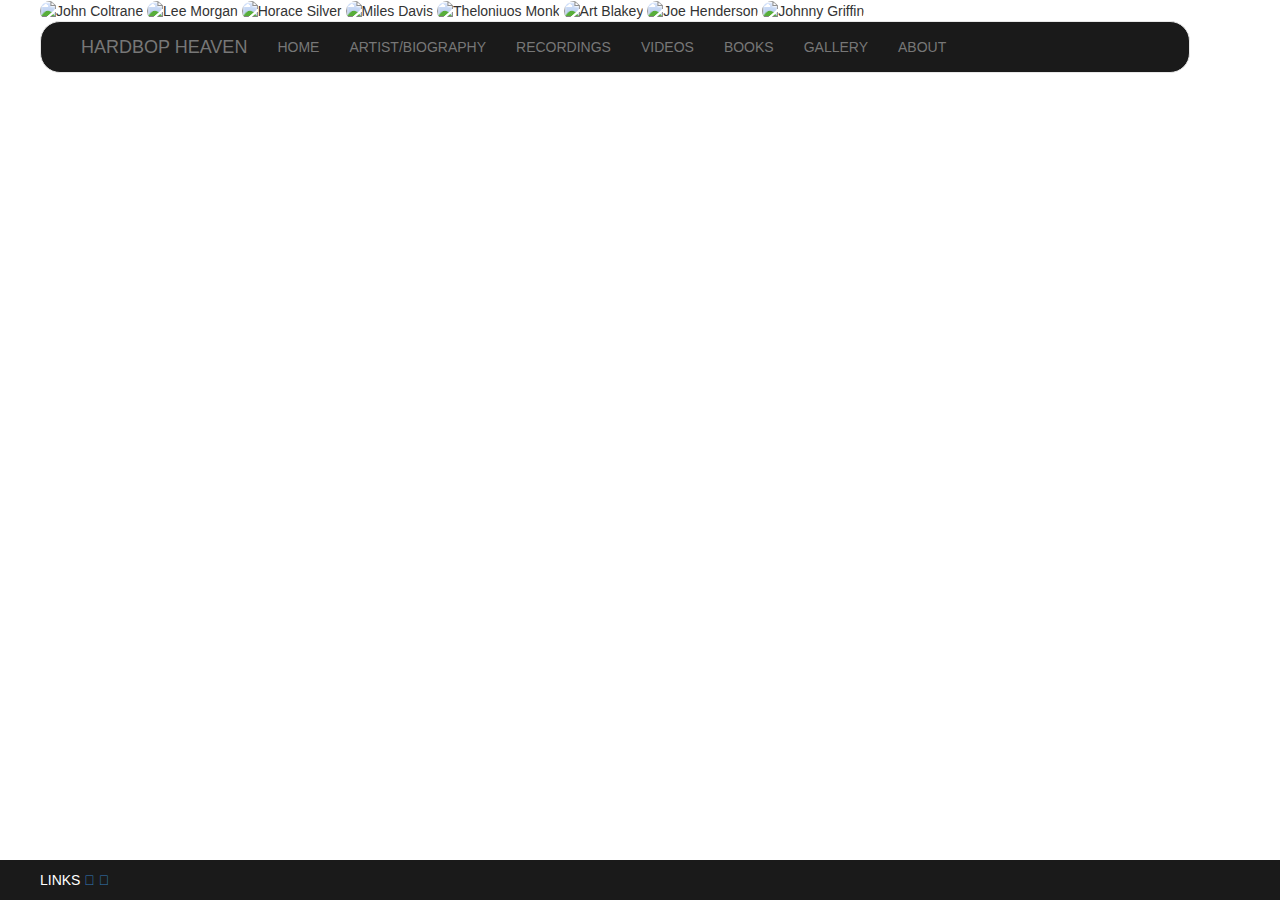
==== artists.html @ e6d27ccf "dropdown changes" ====
<!DOCTYPE html>
<html>
<head>
	<title>ucd-artist-page</title>
	 <meta charset="utf-8">
    <meta http-equiv="X-UA-Compatible" content="IE=edge">
    <meta name="viewport" content="width=device-width, initial-scale=1">
	<link rel="stylesheet" href="https://maxcdn.bootstrapcdn.com/bootstrap/3.3.7/css/bootstrap.min.css">
		<link href="https://fonts.googleapis.com/css?family=Roboto" rel="stylesheet">
			<link rel="stylesheet" href="https://cdnjs.cloudflare.com/ajax/libs/font-awesome/4.7.0/css/font-awesome.min.css">
    <link rel="stylesheet" href="https://cdnjs.cloudflare.com/ajax/libs/hover.css/2.1.1/css/hover-min.css" type="text/css" />
	   <script src="https://ajax.googleapis.com/ajax/libs/jquery/3.3.1/jquery.min.js"></script>
	   <link rel="stylesheet" href="https://use.fontawesome.com/releases/v5.7.0/css/all.css" integrity="sha384-lZN37f5QGtY3VHgisS14W3ExzMWZxybE1SJSEsQp9S+oqd12jhcu+A56Ebc1zFSJ" crossorigin="anonymous">
<link rel="stylesheet" href="https://cdnjs.cloudflare.com/ajax/libs/font-awesome/4.7.0/css/font-awesome.min.css">
<link rel="stylesheet" href="https://use.fontawesome.com/releases/v5.7.1/css/all.css" integrity="sha384-fnmOCqbTlWIlj8LyTjo7mOUStjsKC4pOpQbqyi7RrhN7udi9RwhKkMHpvLbHG9Sr" crossorigin="anonymous">
	   <link rel="stylesheet" href="assets/css/style.css" type="text/css" />
	 
</head>
<body>
	<header class="container-fluid">
		<div class="row">
			<div class="col-xs-12">
				<img src="http://www.bluenote.com/cdn/mceuploads/artists/john-coltrane.jpg" alt="John Coltrane">
				<img src="https://s3.amazonaws.com/allaboutjazz/photos/2010/leemorganmusicmatters800_2017.jpeg" alt="Lee Morgan">
				<img src="http://mediad.publicbroadcasting.net/p/kios/files/styles/medium/public/201407/silverwebsite14.jpg" alt="Horace Silver">
				<img src="http://mediad.publicbroadcasting.net/p/wmuk/files/styles/x_large/public/201611/MilesDavis3.jpg" alt="Miles Davis">
				<img src="https://concord.com/wp-content/uploads/2014/12/Photograph_by_Francis_Wolff__Mosaic_Images_LLC.jpg" alt="Theloniuos Monk">
				<img src="https://www.morrisonhotelgallery.com/images/big/ARB01.jpg" alt="Art Blakey">
				<img src="http://www.bluenote.com/cdn/mceuploads/artists/joe-henderson.jpg" alt="Joe Henderson">
				<img src="http://www.bluenote.com/cdn/mceuploads/artists/johnny-griffin.jpg" alt="Johnny Griffin">
               
				<nav>
					<!-- navbar goes here -->
				<nav class="navbar navbar-default">
  <div class="container-fluid">
    <!-- Brand and toggle get grouped for better mobile display -->
    <div class="navbar-header">
      <button type="button" class="navbar-toggle collapsed" data-toggle="collapse" data-target="#bs-example-navbar-collapse-1" aria-expanded="false">
        <span class="sr-only">Toggle navigation</span>
        <span class="icon-bar"></span>
        <span class="icon-bar"></span>
        <span class="icon-bar"></span>
      </button>
      <a class="navbar-brand" href="#">HARDBOP HEAVEN</a>
    </div>

    <!-- Collect the nav links, forms, and other content for toggling -->
    <div class="collapse navbar-collapse" id="bs-example-navbar-collapse-1">
      <ul class="nav navbar-nav">
       
       
          </ul>
        </li>
      </ul>
      
      <ul class="nav navbar-nav navbar-left">
          
      	  <li class="nav-item">
      <a class="nav-link" href="index.html" target="_blank">HOME</a>
      	
      	 <li class="nav-item">
      <a class="nav-link" href="artist.html">ARTIST/BIOGRAPHY</a>
    </li>
    <li class="nav-item">
      <a class="nav-link" href="recordings.html" target="_blank">RECORDINGS</a>
    </li>
<li class="nav-item">
      <a class="nav-link" href="videos.html" target="_blank">VIDEOS</a>
    </li>
<li class="nav-item">
      <a class="nav-link" href="books.html" target=" _blank">BOOKS</a>
    </li>
<li class="nav-item">
	<a class"nav-link" href="gallery.html" target="_blank">GALLERY</a>
    </li>
      
    <li class="nav-item">
      <a class="nav-link" href="about.html">ABOUT</a>
    </li>
</ul>
       
        
            
          </ul>
        </li>
      </ul>
    </div><!-- /.navbar-collapse -->
  </div><!-- /.container-fluid -->
</nav>
  
					
				</nav>
			</div>
		</div>
	</header>

	<section class="container-fluid">
		<div class="row">
			<div class="col-xs-12">
				<!-- body content -->
			</div>
		</div>

		<div class="row">
			<div class="col-xs-12 col-md-4">
				<!-- body content col1-->
			</div>
			<div class="col-xs-12 col-md-4">
				<!-- body content col2 -->
			</div>
			<div class="col-xs-12 col-md-4">
				<!-- body content col 3 -->
			</div>
		</div>
	</section>

	<footer class="container-fluid">
		<div class="row">
			<div class="col-xs-12 col-md-4">
				<!-- footer content col1 -->
				 <p></p
				 <h5>LINKS</h5>
				 <!-- Add font awesome icons -->

 <a href="https://www.youtube.co.uk" target="_blank"<i class="fab fa-youtube"></i></a>
 <a href="https://www.vimeo.com" target=" _blank"<i class="fab fa-vimeo"></i></a>
<!-- Footer -->


  </footer>
  <!-- Footer -->

      
			</div>
			<div class="col-xs-12 col-md-4">
				<!-- footer content col2 -->
			</div>
			<div class="col-xs-12 col-md-4">
				<!-- footer content col 3 -->
			</div>
		</div>	
	</footer>
</body>
</html>
---- assets/css/style.css ----
html {
  
   font-family: sans-serif;
  -webkit-text-size-adjust: 100%;
      -ms-text-size-adjust: 100%;
       background: url(/assets/images/dgbg6.jpg) no-repeat center center fixed; /*----------------DENIS GOUCHAR WALLPAPERS*/
  -webkit-background-size: cover;
  -moz-background-size: cover;
  -o-background-size: cover;
  background-size: cover;
}

/* set background image per page */


body {
 
  display:inline;
  
}

/*----------------MEDIA QUERIES*/

/*-------------------NAVBAR*/
.nav{
    
    color:#2f2f1e;
}

.navbar-header {

    border-color: #000;

}
.navbar {
    border-radius: 20px;
    position:relative;
    min-height: 10px;
    margin-bottom: 20px;
    margin-right:60px;
    margin-left:auto;
    background-color:#1a1a1a;
  }


.container-fluid {
   padding-right: 30px;
    padding-left: 40px;
    margin-right:auto;
    margin-left: auto;
    
}


/*--------CSS--MATIC--BORDER------*/

img {

 
width:150px;
 height:100px;
 border-radius: 30px 30px 30px 30px;
-moz-border-radius: 30px 30px 30px 30px;
-webkit-border-radius: 30px 30px 30px 30px;
border: 0px solid #000000;

}
  
footer {
   position: fixed;
   left: 0;
   bottom: 0;
   width: 100%;
  background-color:#1a1a1a;
   color: white;
   text-align: left;
   height: 40px;

}

li:hover {
  background-color: blue;
  
}
     

   



/*--------FONT AWESOME------------SOCIAL MEDIA ICONS*/

.fa {
  padding:0px;
  font-size: 30px;
  width: 30px;
  text-align: center;
  text-decoration: none;
  border-radius: 50%;
}

.fa:hover {
    opacity: 0.7;
/*-------------------GALLERY--W3CHOOLS--CSS*/

div.gallery {
  margin: 5px;
  border: 1px solid #ccc;
  float: left;
  width: 180px;
  
}

div.gallery:hover {
  border: 1px solid #777;
}

div.gallery img {
  width: 100%;
  height: auto;
  
}

.desc {
  padding: 15px;
  text-align: center;
}

.dropdown {
  float: left;
  overflow: hidden;
}

.dropdown .dropbtn {
  font-size: 16px;  
  border: none;
  outline: none;
  color: white;
  padding: 14px 16px;
  background-color: inherit;
  font-family: inherit;
  margin: 0;
}



/*--------------------------------------------Heading*/



/*--------------------------------------------Heading*/


/*--------------------------------------------Heading*/
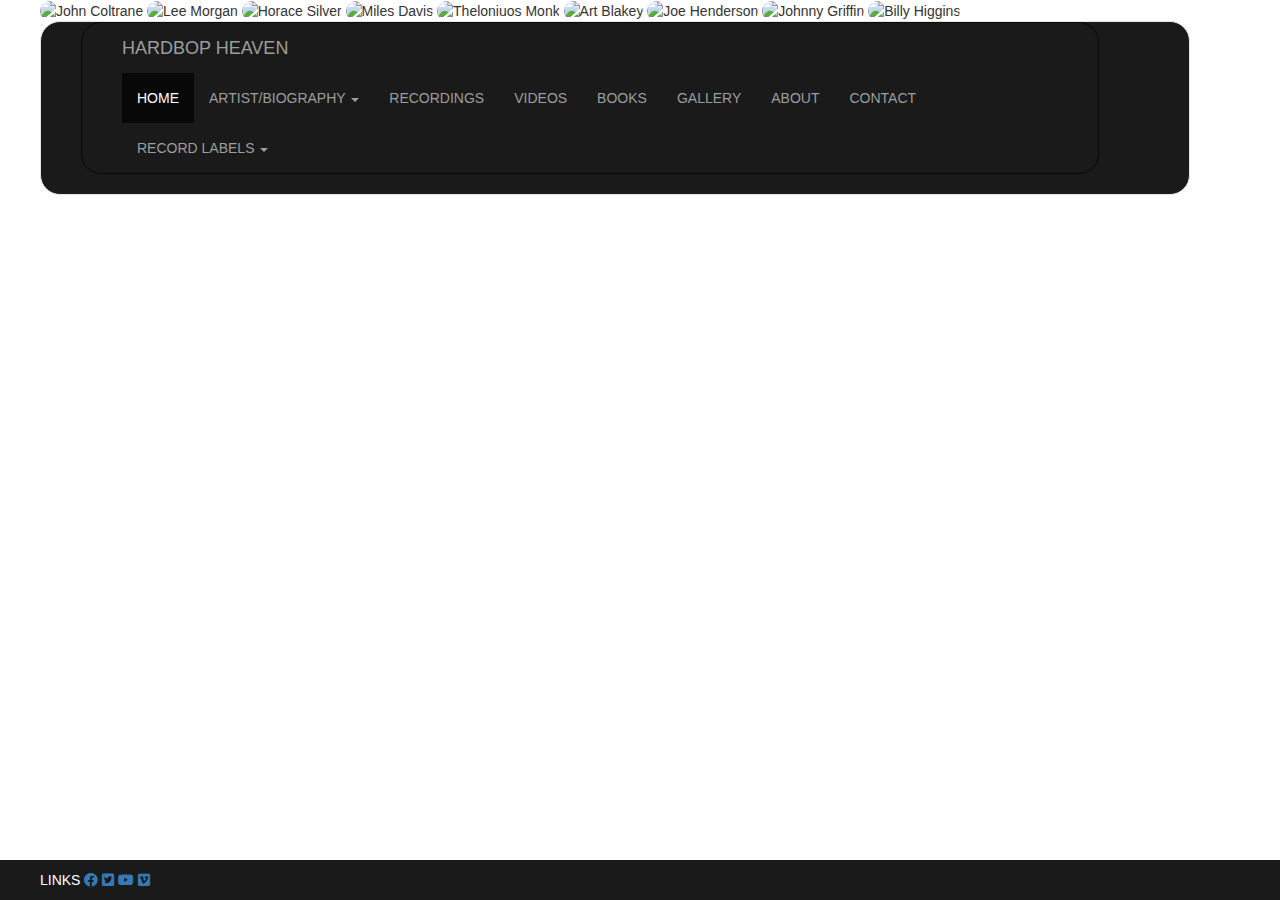
==== commit 7d32c17c: "RECORDINGS PAGE" ====
--- a/artists.html
+++ b/artists.html
@@ -5,15 +5,16 @@
 	 <meta charset="utf-8">
     <meta http-equiv="X-UA-Compatible" content="IE=edge">
     <meta name="viewport" content="width=device-width, initial-scale=1">
-	<link rel="stylesheet" href="https://maxcdn.bootstrapcdn.com/bootstrap/3.3.7/css/bootstrap.min.css">
+	
 		<link href="https://fonts.googleapis.com/css?family=Roboto" rel="stylesheet">
-			<link rel="stylesheet" href="https://cdnjs.cloudflare.com/ajax/libs/font-awesome/4.7.0/css/font-awesome.min.css">
-    <link rel="stylesheet" href="https://cdnjs.cloudflare.com/ajax/libs/hover.css/2.1.1/css/hover-min.css" type="text/css" />
-	   <script src="https://ajax.googleapis.com/ajax/libs/jquery/3.3.1/jquery.min.js"></script>
-	   <link rel="stylesheet" href="https://use.fontawesome.com/releases/v5.7.0/css/all.css" integrity="sha384-lZN37f5QGtY3VHgisS14W3ExzMWZxybE1SJSEsQp9S+oqd12jhcu+A56Ebc1zFSJ" crossorigin="anonymous">
-<link rel="stylesheet" href="https://cdnjs.cloudflare.com/ajax/libs/font-awesome/4.7.0/css/font-awesome.min.css">
-<link rel="stylesheet" href="https://use.fontawesome.com/releases/v5.7.1/css/all.css" integrity="sha384-fnmOCqbTlWIlj8LyTjo7mOUStjsKC4pOpQbqyi7RrhN7udi9RwhKkMHpvLbHG9Sr" crossorigin="anonymous">
-	   <link rel="stylesheet" href="assets/css/style.css" type="text/css" />
+	<link rel="stylesheet" href="https://cdnjs.cloudflare.com/ajax/libs/hover.css/2.1.1/css/hover-min.css" type="text/css" />
+	<link rel="stylesheet" href="https://use.fontawesome.com/releases/v5.7.0/css/all.css">
+	<link rel="stylesheet" href="https://use.fontawesome.com/releases/v5.7.1/css/all.css">
+	<link rel="stylesheet" href="https://maxcdn.bootstrapcdn.com/bootstrap/3.4.0/css/bootstrap.min.css">
+  <script src="https://ajax.googleapis.com/ajax/libs/jquery/3.3.1/jquery.min.js"></script>
+  <script src="https://maxcdn.bootstrapcdn.com/bootstrap/3.4.0/js/bootstrap.min.js"></script>
+ <link rel="stylesheet" href="assets/css/style.css" type="text/css" />
+	 
 	 
 </head>
 <body>
@@ -28,6 +29,7 @@
 				<img src="https://www.morrisonhotelgallery.com/images/big/ARB01.jpg" alt="Art Blakey">
 				<img src="http://www.bluenote.com/cdn/mceuploads/artists/joe-henderson.jpg" alt="Joe Henderson">
 				<img src="http://www.bluenote.com/cdn/mceuploads/artists/johnny-griffin.jpg" alt="Johnny Griffin">
+				 <img src="http://4.bp.blogspot.com/_g7mypwggAUc/TSUjuovCrTI/AAAAAAAAAyI/fllk0jcWcFg/s400/billyhiggins.jpg" alt="Billy Higgins">
                
 				<nav>
 					<!-- navbar goes here -->
@@ -41,47 +43,49 @@
         <span class="icon-bar"></span>
         <span class="icon-bar"></span>
       </button>
-      <a class="navbar-brand" href="#">HARDBOP HEAVEN</a>
+      
+      
+      
+       <nav class="navbar navbar-inverse">
+  <div class="container-fluid">
+    <div class="navbar-header">
+       <a class="navbar-brand" href="#">HARDBOP HEAVEN</a>
     </div>
-
-    <!-- Collect the nav links, forms, and other content for toggling -->
-    <div class="collapse navbar-collapse" id="bs-example-navbar-collapse-1">
-      <ul class="nav navbar-nav">
-       
-       
-          </ul>
-        </li>
+    <ul class="nav navbar-nav">
+      <li class="active"><a href="index.html">HOME</a></li>
+      <li class="dropdown">
+        <a class="dropdown-toggle" data-toggle="dropdown" href="#">ARTIST/BIOGRAPHY
+        <span class="caret"></span></a>
+        <ul class="dropdown-menu">
+          <li><a href="https://en.wikipedia.org/wiki/John_Coltrane" target="_blank" >John Coltrane</a></li>
+          <li><a href="https://en.wikipedia.org/wiki/Charles_Mingus" target="_blank" >Charles Mingus</a></li>
+          <li><a href="https://en.wikipedia.org/wiki/Thelonious_Monk" target="_blank" >Thelonious Monk</a></li>
+          <li><a href="https://en.wikipedia.org/wiki/Miles_Davis" target="_blank" >Miles Davis</a></li>
+         <li><a href="https://en.wikipedia.org/wiki/Charlie_Parker" target="_blank">Charlie Parker</a></li>
+         <li><a href="https://en.wikipedia.org/wiki/Charlie_Parker" target="_blank">Charlie Parker</a></li>
+        </ul>
+      </li>
+      <li><a href="recordings.html" target="_blank">RECORDINGS</a></li>
+      <li><a href="videos.html" target="_blank">VIDEOS</a></li>
+      <li><a href="books.html" target="_blank">BOOKS</a></li>
+      <li><a href="gallery.html" target="_blank">GALLERY</a></li>
+       <li><a href="about.html" target="_blank">ABOUT</a></li>
+        <li><a href="contact.html" target="_blank">CONTACT</a></li>
+         <li class="dropdown">
+       <a class="dropdown-toggle" data-toggle="dropdown" href="#">RECORD LABELS
+        <span class="caret"></span></a>
+        <ul class="dropdown-menu">
+          <li><a href="https://concord.com/labels/riverside" target="_blank" >Concord Riveside</a></li>
+          <li><a href=https://jazztimes.com target="_blank" >Jazz Times</a></li>
+          <li><a href="https://www.allaboutjazz.com" target="_blank">All About Jazz</a></li>
+          <li><a href="https://concord.com/labels/prestige-records" target="_blank" >Concord Prestige</a></li>
+          <li><a href="http://www.bluenote.com/timeline" target="_blank">Bluenote Records</a></li>
+            <li><a href="https://www.crisscrossjazz.com/" target="_blank">Criss Cross Records</a></li>s
+        </ul>
+    </ul>
+  </div>
+  </ul>
       </ul>
-      
-      <ul class="nav navbar-nav navbar-left">
-          
-      	  <li class="nav-item">
-      <a class="nav-link" href="index.html" target="_blank">HOME</a>
-      	
-      	 <li class="nav-item">
-      <a class="nav-link" href="artist.html">ARTIST/BIOGRAPHY</a>
-    </li>
-    <li class="nav-item">
-      <a class="nav-link" href="recordings.html" target="_blank">RECORDINGS</a>
-    </li>
-<li class="nav-item">
-      <a class="nav-link" href="videos.html" target="_blank">VIDEOS</a>
-    </li>
-<li class="nav-item">
-      <a class="nav-link" href="books.html" target=" _blank">BOOKS</a>
-    </li>
-<li class="nav-item">
-	<a class"nav-link" href="gallery.html" target="_blank">GALLERY</a>
-    </li>
-      
-    <li class="nav-item">
-      <a class="nav-link" href="about.html">ABOUT</a>
-    </li>
-</ul>
-       
-        
-            
-          </ul>
         </li>
       </ul>
     </div><!-- /.navbar-collapse -->
@@ -121,9 +125,11 @@
 				 <p></p
 				 <h5>LINKS</h5>
 				 <!-- Add font awesome icons -->
+				 <a href="https://en-gb.facebook.com" target="_blank" <i class="fab fa-facebook"></i></a>
+<a href="https://twitter.com/?lang=en-gb" target="_blank"<i class="fab fa-twitter-square"></i></a>
+  <a href="https://www.youtube.co.uk" target="_blank"<i class="fab fa-youtube"></i></a>
+ <a href="https://www.vimeo.com" target=" _blank"<i class="fab fa-vimeo"></i></a>
 
- <a href="https://www.youtube.co.uk" target="_blank"<i class="fab fa-youtube"></i></a>
- <a href="https://www.vimeo.com" target=" _blank"<i class="fab fa-vimeo"></i></a>
 <!-- Footer -->
 
 
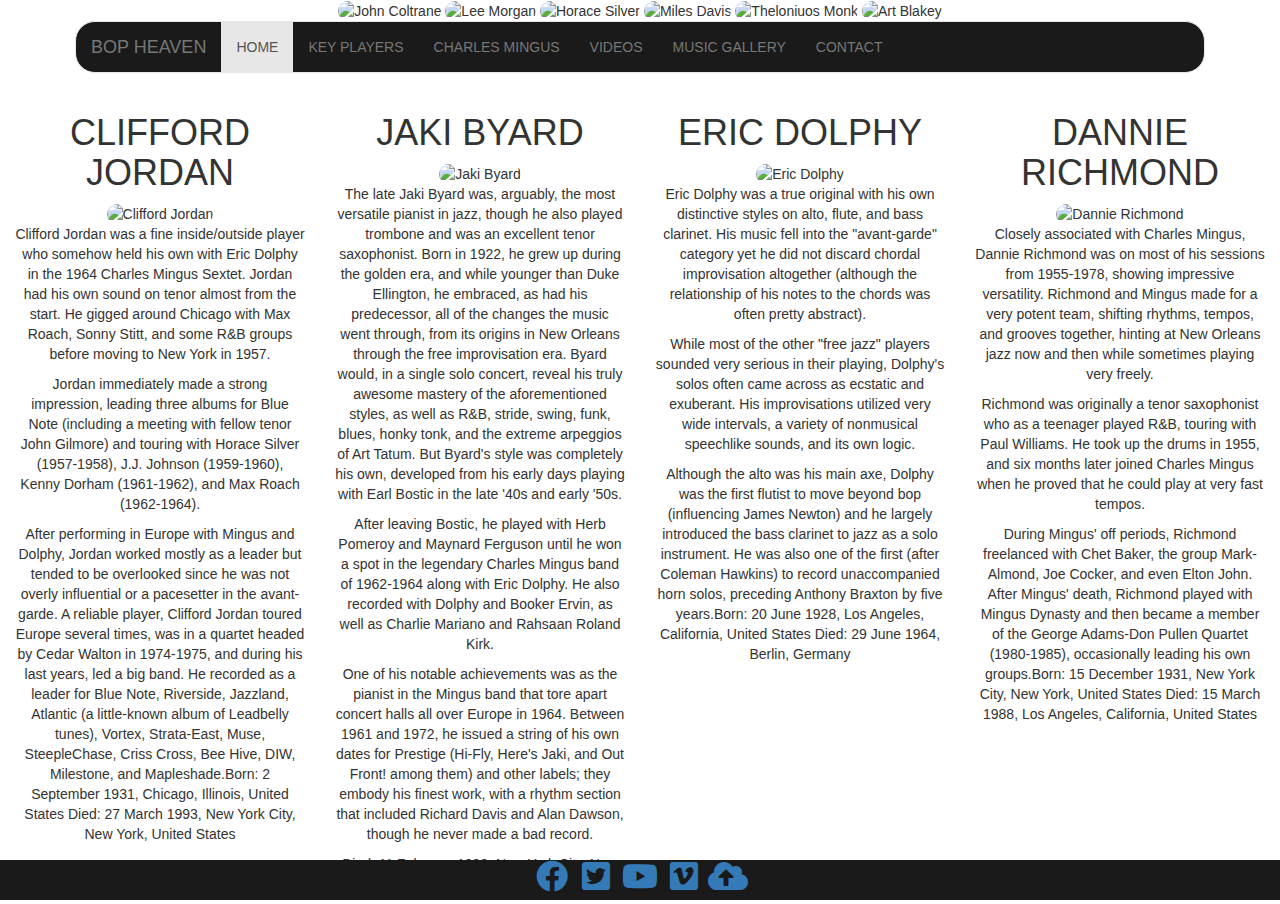
==== commit 2b15489f: "paragraph changes" ====
--- a/artists.html
+++ b/artists.html
@@ -1,150 +1,105 @@
 <!DOCTYPE html>
-<html>
-<head>
-	<title>ucd-artist-page</title>
-	 <meta charset="utf-8">
-    <meta http-equiv="X-UA-Compatible" content="IE=edge">
-    <meta name="viewport" content="width=device-width, initial-scale=1">
-	
-		<link href="https://fonts.googleapis.com/css?family=Roboto" rel="stylesheet">
-	<link rel="stylesheet" href="https://cdnjs.cloudflare.com/ajax/libs/hover.css/2.1.1/css/hover-min.css" type="text/css" />
-	<link rel="stylesheet" href="https://use.fontawesome.com/releases/v5.7.0/css/all.css">
-	<link rel="stylesheet" href="https://use.fontawesome.com/releases/v5.7.1/css/all.css">
-	<link rel="stylesheet" href="https://maxcdn.bootstrapcdn.com/bootstrap/3.4.0/css/bootstrap.min.css">
-  <script src="https://ajax.googleapis.com/ajax/libs/jquery/3.3.1/jquery.min.js"></script>
-  <script src="https://maxcdn.bootstrapcdn.com/bootstrap/3.4.0/js/bootstrap.min.js"></script>
- <link rel="stylesheet" href="assets/css/style.css" type="text/css" />
-	 
-	 
-</head>
-<body>
-	<header class="container-fluid">
-		<div class="row">
-			<div class="col-xs-12">
-				<img src="http://www.bluenote.com/cdn/mceuploads/artists/john-coltrane.jpg" alt="John Coltrane">
-				<img src="https://s3.amazonaws.com/allaboutjazz/photos/2010/leemorganmusicmatters800_2017.jpeg" alt="Lee Morgan">
-				<img src="http://mediad.publicbroadcasting.net/p/kios/files/styles/medium/public/201407/silverwebsite14.jpg" alt="Horace Silver">
-				<img src="http://mediad.publicbroadcasting.net/p/wmuk/files/styles/x_large/public/201611/MilesDavis3.jpg" alt="Miles Davis">
-				<img src="https://concord.com/wp-content/uploads/2014/12/Photograph_by_Francis_Wolff__Mosaic_Images_LLC.jpg" alt="Theloniuos Monk">
-				<img src="https://www.morrisonhotelgallery.com/images/big/ARB01.jpg" alt="Art Blakey">
-				<img src="http://www.bluenote.com/cdn/mceuploads/artists/joe-henderson.jpg" alt="Joe Henderson">
-				<img src="http://www.bluenote.com/cdn/mceuploads/artists/johnny-griffin.jpg" alt="Johnny Griffin">
-				 <img src="http://4.bp.blogspot.com/_g7mypwggAUc/TSUjuovCrTI/AAAAAAAAAyI/fllk0jcWcFg/s400/billyhiggins.jpg" alt="Billy Higgins">
-               
-				<nav>
-					<!-- navbar goes here -->
-				<nav class="navbar navbar-default">
-  <div class="container-fluid">
-    <!-- Brand and toggle get grouped for better mobile display -->
-    <div class="navbar-header">
-      <button type="button" class="navbar-toggle collapsed" data-toggle="collapse" data-target="#bs-example-navbar-collapse-1" aria-expanded="false">
-        <span class="sr-only">Toggle navigation</span>
-        <span class="icon-bar"></span>
-        <span class="icon-bar"></span>
-        <span class="icon-bar"></span>
-      </button>
-      
-      
-      
-       <nav class="navbar navbar-inverse">
-  <div class="container-fluid">
-    <div class="navbar-header">
-       <a class="navbar-brand" href="#">HARDBOP HEAVEN</a>
-    </div>
-    <ul class="nav navbar-nav">
-      <li class="active"><a href="index.html">HOME</a></li>
-      <li class="dropdown">
-        <a class="dropdown-toggle" data-toggle="dropdown" href="#">ARTIST/BIOGRAPHY
-        <span class="caret"></span></a>
-        <ul class="dropdown-menu">
-          <li><a href="https://en.wikipedia.org/wiki/John_Coltrane" target="_blank" >John Coltrane</a></li>
-          <li><a href="https://en.wikipedia.org/wiki/Charles_Mingus" target="_blank" >Charles Mingus</a></li>
-          <li><a href="https://en.wikipedia.org/wiki/Thelonious_Monk" target="_blank" >Thelonious Monk</a></li>
-          <li><a href="https://en.wikipedia.org/wiki/Miles_Davis" target="_blank" >Miles Davis</a></li>
-         <li><a href="https://en.wikipedia.org/wiki/Charlie_Parker" target="_blank">Charlie Parker</a></li>
-         <li><a href="https://en.wikipedia.org/wiki/Charlie_Parker" target="_blank">Charlie Parker</a></li>
-        </ul>
-      </li>
-      <li><a href="recordings.html" target="_blank">RECORDINGS</a></li>
-      <li><a href="videos.html" target="_blank">VIDEOS</a></li>
-      <li><a href="books.html" target="_blank">BOOKS</a></li>
-      <li><a href="gallery.html" target="_blank">GALLERY</a></li>
-       <li><a href="about.html" target="_blank">ABOUT</a></li>
-        <li><a href="contact.html" target="_blank">CONTACT</a></li>
-         <li class="dropdown">
-       <a class="dropdown-toggle" data-toggle="dropdown" href="#">RECORD LABELS
-        <span class="caret"></span></a>
-        <ul class="dropdown-menu">
-          <li><a href="https://concord.com/labels/riverside" target="_blank" >Concord Riveside</a></li>
-          <li><a href=https://jazztimes.com target="_blank" >Jazz Times</a></li>
-          <li><a href="https://www.allaboutjazz.com" target="_blank">All About Jazz</a></li>
-          <li><a href="https://concord.com/labels/prestige-records" target="_blank" >Concord Prestige</a></li>
-          <li><a href="http://www.bluenote.com/timeline" target="_blank">Bluenote Records</a></li>
-            <li><a href="https://www.crisscrossjazz.com/" target="_blank">Criss Cross Records</a></li>s
-        </ul>
-    </ul>
-  </div>
-  </ul>
-      </ul>
-        </li>
-      </ul>
-    </div><!-- /.navbar-collapse -->
-  </div><!-- /.container-fluid -->
-</nav>
-  
-					
-				</nav>
-			</div>
-		</div>
-	</header>
-
-	<section class="container-fluid">
-		<div class="row">
-			<div class="col-xs-12">
-				<!-- body content -->
-			</div>
-		</div>
-
-		<div class="row">
-			<div class="col-xs-12 col-md-4">
-				<!-- body content col1-->
-			</div>
-			<div class="col-xs-12 col-md-4">
-				<!-- body content col2 -->
-			</div>
-			<div class="col-xs-12 col-md-4">
-				<!-- body content col 3 -->
-			</div>
-		</div>
-	</section>
-
-	<footer class="container-fluid">
-		<div class="row">
-			<div class="col-xs-12 col-md-4">
-				<!-- footer content col1 -->
-				 <p></p
-				 <h5>LINKS</h5>
-				 <!-- Add font awesome icons -->
-				 <a href="https://en-gb.facebook.com" target="_blank" <i class="fab fa-facebook"></i></a>
-<a href="https://twitter.com/?lang=en-gb" target="_blank"<i class="fab fa-twitter-square"></i></a>
-  <a href="https://www.youtube.co.uk" target="_blank"<i class="fab fa-youtube"></i></a>
- <a href="https://www.vimeo.com" target=" _blank"<i class="fab fa-vimeo"></i></a>
-
-<!-- Footer -->
-
-
-  </footer>
-  <!-- Footer -->
-
-      
-			</div>
-			<div class="col-xs-12 col-md-4">
-				<!-- footer content col2 -->
-			</div>
-			<div class="col-xs-12 col-md-4">
-				<!-- footer content col 3 -->
-			</div>
-		</div>	
-	</footer>
-</body>
-</html>
+<html lang="en">
+    <head>
+        <title>ucd-KEY PLAYERS-page</title>
+        
+        <meta charset="utf-8">
+        <meta http-equiv="X-UA-Compatible" content="IE=edge">
+        <meta name="viewport" content="width=device-width, initial-scale=1">
+        
+        <link rel="stylesheet" href="https://fonts.googleapis.com/css?family=Roboto">
+        <link rel="stylesheet" href="https://cdnjs.cloudflare.com/ajax/libs/hover.css/2.1.1/css/hover-min.css" type="text/css" />
+        <link rel="stylesheet" href="https://use.fontawesome.com/releases/v5.7.0/css/all.css">
+        <link rel="stylesheet" href="https://use.fontawesome.com/releases/v5.7.1/css/all.css">
+        <link rel="stylesheet" href="https://maxcdn.bootstrapcdn.com/bootstrap/3.4.0/css/bootstrap.min.css">
+        <link rel="stylesheet" href="css/hover-min.css">
+        <link rel="stylesheet" href="form.css">
+        <link rel="stylesheet" href="assets/css/style.css" type="text/css" />
+        
+        <script src="https://ajax.googleapis.com/ajax/libs/jquery/3.3.1/jquery.min.js"></script>
+        <script src="https://maxcdn.bootstrapcdn.com/bootstrap/3.4.0/js/bootstrap.min.js"></script>
+    </head>
+    
+    <body>
+        <header class="container-fluid">
+            <div class="row">
+                <div class="col-xs-12 text-center">
+                    <img src="http://www.bluenote.com/cdn/mceuploads/artists/john-coltrane.jpg" alt="John Coltrane">
+    				<img src="https://s3.amazonaws.com/allaboutjazz/photos/2010/leemorganmusicmatters800_2017.jpeg" alt="Lee Morgan">
+    				<img src="https://mediad.publicbroadcasting.net/p/kios/files/styles/medium/public/201407/silverwebsite14.jpg" alt="Horace Silver">
+    				<img src="https://mediad.publicbroadcasting.net/p/wmuk/files/styles/x_large/public/201611/MilesDavis3.jpg" alt="Miles Davis">
+    				<img src="https://concord.com/wp-content/uploads/2014/12/Photograph_by_Francis_Wolff__Mosaic_Images_LLC.jpg" alt="Theloniuos Monk">
+    				<img src="https://www.morrisonhotelgallery.com/images/big/ARB01.jpg" alt="Art Blakey">
+    			 </div>
+            </div>
+            
+            <nav class="navbar navbar-default">
+                <div class="container-fluid">
+                    <div class="navbar-header">
+                        <button type="button" class="navbar-toggle collapsed" data-toggle="collapse" data-target="#bs-example-navbar-collapse-1" aria-expanded="false">
+                            <span class="sr-only">Toggle navigation</span>
+                            <span class="icon-bar"></span>
+                            <span class="icon-bar"></span>
+                            <span class="icon-bar"></span>
+                        </button>
+                        <a class="navbar-brand" href="#">BOP HEAVEN</a>
+                    </div>
+                    
+                    <div class="collapse navbar-collapse" id="bs-example-navbar-collapse-1">
+                        <ul class="nav navbar-nav">
+                             <li class="active"><a href="index.html">HOME</a></li>
+                            <li><a href="artists.html">KEY PLAYERS</a></li>
+                            <li><a href="biography.html">CHARLES MINGUS</a></li>
+                            <li><a href="videos.html">VIDEOS</a></li>
+                            <li><a href="gallery.html">MUSIC GALLERY</a></li>
+                            <li><a href="contact.html">CONTACT</a></li>
+                         </ul>
+                    </div>
+                </div>
+            </nav>
+        </header>
+                 <section class="container-fluid text-center">
+                    <div class="row">
+                        <div class="col-xs-12 col-sm-6 col-md-3">
+                            <h1>CLIFFORD JORDAN</h1>
+                               <img src="http://www.bluenote.com/cdn/mceuploads/artists/clifford-jordan.jpg"  style="width:200px;height:200px;" alt="Clifford Jordan">
+                               <p>Clifford Jordan was a fine inside/outside player who somehow held his own with Eric Dolphy in the 1964 Charles Mingus Sextet. Jordan had his own sound on tenor almost from the start. He gigged around Chicago with Max Roach, Sonny Stitt, and some R&B groups before moving to New York in 1957.</p><p> Jordan immediately made a strong impression, leading three albums for Blue Note (including a meeting with fellow tenor John Gilmore) and touring with Horace Silver (1957-1958), J.J. Johnson (1959-1960), Kenny Dorham (1961-1962), and Max Roach (1962-1964). </p><p>After performing in Europe with Mingus and Dolphy, Jordan worked mostly as a leader but tended to be overlooked since he was not overly influential or a pacesetter in the avant-garde. A reliable player, Clifford Jordan toured Europe several times, was in a quartet headed by Cedar Walton in 1974-1975, and during his last years, led a big band. He recorded as a leader for Blue Note, Riverside, Jazzland, Atlantic (a little-known album of Leadbelly tunes), Vortex, Strata-East, Muse, SteepleChase, Criss Cross, Bee Hive, DIW, Milestone, and Mapleshade.Born: 2 September 1931, Chicago, Illinois, United States
+                                Died: 27 March 1993, New York City, New York, United States</p>
+                        </div>
+                        <div class="col-xs-12 col-sm-6 col-md-3">
+                            <h1>JAKI BYARD</h1> 
+                                <img src="https://i.pinimg.com/originals/f2/c5/92/f2c592b0ac812a4351ff2606e644c4b9.jpg" style="width:200px;height:200px;" alt="Jaki Byard">
+                                <p>The late Jaki Byard was, arguably, the most versatile pianist in jazz, though he also played trombone and was an excellent tenor saxophonist. Born in 1922, he grew up during the golden era, and while younger than Duke Ellington, he embraced, as had his predecessor, all of the changes the music went through, from its origins in New Orleans through the free improvisation era. Byard would, in a single solo concert, reveal his truly awesome mastery of the aforementioned styles, as well as R&B, stride, swing, funk, blues, honky tonk, and the extreme arpeggios of Art Tatum. But Byard's style was completely his own, developed from his early days playing with Earl Bostic in the late '40s and early '50s.</p><p> After leaving Bostic, he played with Herb Pomeroy and Maynard Ferguson until he won a spot in the legendary Charles Mingus band of 1962-1964 along with Eric Dolphy. He also recorded with Dolphy and Booker Ervin, as well as Charlie Mariano and Rahsaan Roland Kirk. </p><p>One of his notable achievements was as the pianist in the Mingus band that tore apart concert halls all over Europe in 1964. Between 1961 and 1972, he issued a string of his own dates for Prestige (Hi-Fly, Here's Jaki, and Out Front! among them) and other labels; they embody his finest work, with a rhythm section that included Richard Davis and Alan Dawson, though he never made a bad record.</p><p>
+                                   Died: 11 February 1999, New York City, New York, United States</p>
+                        </div>
+                        <div class="col-xs-12 col-sm-6 col-md-3">
+                            <h1>ERIC DOLPHY</h1>
+                                <img src="https://www.thewire.co.uk/images/the_wire/main/eric-dolphy-val-wilmer.jpg" style="width:200px;height:200px;" alt="Eric Dolphy">
+                                <p>Eric Dolphy was a true original with his own distinctive styles on alto, flute, and bass clarinet. His music fell into the "avant-garde" category yet he did not discard chordal improvisation altogether (although the relationship of his notes to the chords was often pretty abstract).</p><p> While most of the other "free jazz" players sounded very serious in their playing, Dolphy's solos often came across as ecstatic and exuberant. His improvisations utilized very wide intervals, a variety of nonmusical speechlike sounds, and its own logic.</p><p> Although the alto was his main axe, Dolphy was the first flutist to move beyond bop (influencing James Newton) and he largely introduced the bass clarinet to jazz as a solo instrument. He was also one of the first (after Coleman Hawkins) to record unaccompanied horn solos, preceding Anthony Braxton by five years.Born: 20 June 1928, Los Angeles, California, United States
+                                   Died: 29 June 1964, Berlin, Germany</p>
+                        </div>
+                        <div class="col-xs-12 col-sm-6 col-md-3">
+                            <h1>DANNIE RICHMOND</h1>
+                                <img src="http://www.drummerworld.com/drummerworld/ddannierichmond450oizu.jpg" style="width:200px;height:200px;" alt="Dannie Richmond">
+                                <p>Closely associated with Charles Mingus, Dannie Richmond was on most of his sessions from 1955-1978, showing impressive versatility. Richmond and Mingus made for a very potent team, shifting rhythms, tempos, and grooves together, hinting at New Orleans jazz now and then while sometimes playing very freely.</p><p> Richmond was originally a tenor saxophonist who as a teenager played R&B, touring with Paul Williams. He took up the drums in 1955, and six months later joined Charles Mingus when he proved that he could play at very fast tempos.</p><p> During Mingus' off periods, Richmond freelanced with Chet Baker, the group Mark-Almond, Joe Cocker, and even Elton John. After Mingus' death, Richmond played with Mingus Dynasty and then became a member of the George Adams-Don Pullen Quartet (1980-1985), occasionally leading his own groups.Born: 15 December 1931, New York City, New York, United States
+                                   Died: 15 March 1988, Los Angeles, California, United States</p>
+                            </div>
+                        </div>
+                        
+             
+                </section>   
+        
+                        <footer class="container-fluid text-center">
+                            <div class="row">
+                                <div class="col-xs-12">
+                                    <a href="https://www.facebook.com/charlesmingus/" target="_blank" ><i class="fab fa-facebook"></i></a>
+                                    <a href="https://twitter.com/mingus?lang=en" target="_blank" ><i class="fab fa-twitter-square"></i></a>
+                                    <a href="https://www.youtube.com/results?search_query=charles+mingus"  target="_blank" ><i class="fab fa-youtube"></i></a>
+                                    <a href="https://vimeo.com/144472207" target="_blank" ><i  class="fab fa-vimeo"></i></a>
+                                    <a href="https://www.google.com/" target="_blank" ><i class="fas fa-cloud-upload-alt"></i></a>
+                                </div>
+                            </div>
+                	    </footer>
+                    </body>
+                </html>
+                                                                                                                                                                                                                                                                                                                                                                                                                                                                                                                                                                                                                                                                                                                                                                                                                                                                                                                                                                                                                                                                                                                                                                                                                                                                                            --- a/assets/css/style.css
+++ b/assets/css/style.css
@@ -1,28 +1,35 @@
-html {
+body {
   
-   font-family: sans-serif;
-  -webkit-text-size-adjust: 100%;
-      -ms-text-size-adjust: 100%;
-       background: url(/assets/images/dgbg6.jpg) no-repeat center center fixed; /*----------------DENIS GOUCHAR WALLPAPERS*/
-  -webkit-background-size: cover;
-  -moz-background-size: cover;
-  -o-background-size: cover;
-  background-size: cover;
+    font-family: sans-serif;
+    -webkit-text-size-adjust: 100%;
+    -ms-text-size-adjust: 100%;
+    background: url(assets/images/dgbg6.jpg) no-repeat center center fixed; /*----------------DENIS GOUCHAR WALLPAPERS*/
+    -webkit-background-size: cover;
+    -moz-background-size: cover;
+    -o-background-size: cover;
+    background-size: cover;
 }
 
-/* set background image per page */
 
 
+
+.container-fluid { 
+ 
+    overflow:hidden;
+ 
+}
+ 
+ 
+ 
+ 
 body {
  
-  display:inline;
+    display:inline;
   
 }
 
-/*----------------MEDIA QUERIES*/
 
-/*-------------------NAVBAR*/
-.nav{
+.nav {
     
     color:#2f2f1e;
 }
@@ -38,117 +45,96 @@
     min-height: 10px;
     margin-bottom: 20px;
     margin-right:60px;
-    margin-left:auto;
+    margin-left:60px;
     background-color:#1a1a1a;
+    box-sizing: border-box;
+    
   }
 
 
-.container-fluid {
-   padding-right: 30px;
-    padding-left: 40px;
-    margin-right:auto;
-    margin-left: auto;
-    
-}
-
-
-/*--------CSS--MATIC--BORDER------*/
 
 img {
 
+    width:150px;
+    height:100px;
+    border-radius: 30px 30px 30px 30px;
+}
  
-width:150px;
- height:100px;
- border-radius: 30px 30px 30px 30px;
--moz-border-radius: 30px 30px 30px 30px;
--webkit-border-radius: 30px 30px 30px 30px;
-border: 0px solid #000000;
-
-}
   
 footer {
+    
    position: fixed;
    left: 0;
    bottom: 0;
    width: 100%;
-  background-color:#1a1a1a;
+   background-color:#1a1a1a;
    color: white;
-   text-align: left;
+   text-align:center;
    height: 40px;
+
 
 }
 
 li:hover {
+    
   background-color: blue;
   
 }
-     
-
-   
-
-
-
-/*--------FONT AWESOME------------SOCIAL MEDIA ICONS*/
-
-.fa {
-  padding:0px;
-  font-size: 30px;
-  width: 30px;
-  text-align: center;
-  text-decoration: none;
-  border-radius: 50%;
+  
+.fab {
+    
+    padding:0px;
+    padding-bottom:40px;
+    font-size: 32px;
+    width: 40px;
+    text-align: center;
+    text-decoration: none;
+      
 }
 
 .fa:hover {
+    
     opacity: 0.7;
-/*-------------------GALLERY--W3CHOOLS--CSS*/
+}
+   
+    
 
-div.gallery {
-  margin: 5px;
-  border: 1px solid #ccc;
-  float: left;
-  width: 180px;
+.jumbotron {
+
+    background-color:powderblue;
+    text-align: center;
+      
+}
   
-}
 
-div.gallery:hover {
-  border: 1px solid #777;
-}
+.glyphicon {
+    
+    padding-left:30px;
+    padding-right:30px;
 
-div.gallery img {
-  width: 100%;
-  height: auto;
-  
-}
-
-.desc {
-  padding: 15px;
-  text-align: center;
-}
-
-.dropdown {
-  float: left;
-  overflow: hidden;
-}
-
-.dropdown .dropbtn {
-  font-size: 16px;  
-  border: none;
-  outline: none;
-  color: white;
-  padding: 14px 16px;
-  background-color: inherit;
-  font-family: inherit;
-  margin: 0;
 }
 
 
+ .glyphicon:hover {
 
-/*--------------------------------------------Heading*/
+ }     
+    
 
+.album-rows {
+    
+    margin-top: 10px;
+    
+    
+}
 
+.fas {
+    
+    padding:0px;
+    padding-bottom:40px;
+    font-size: 32px;
+    width: 40px;
+    text-align: center;
+    text-decoration: none;
+}
 
-/*--------------------------------------------Heading*/
-
-
-/*--------------------------------------------Heading*/
+/*--------------------------------------------*/
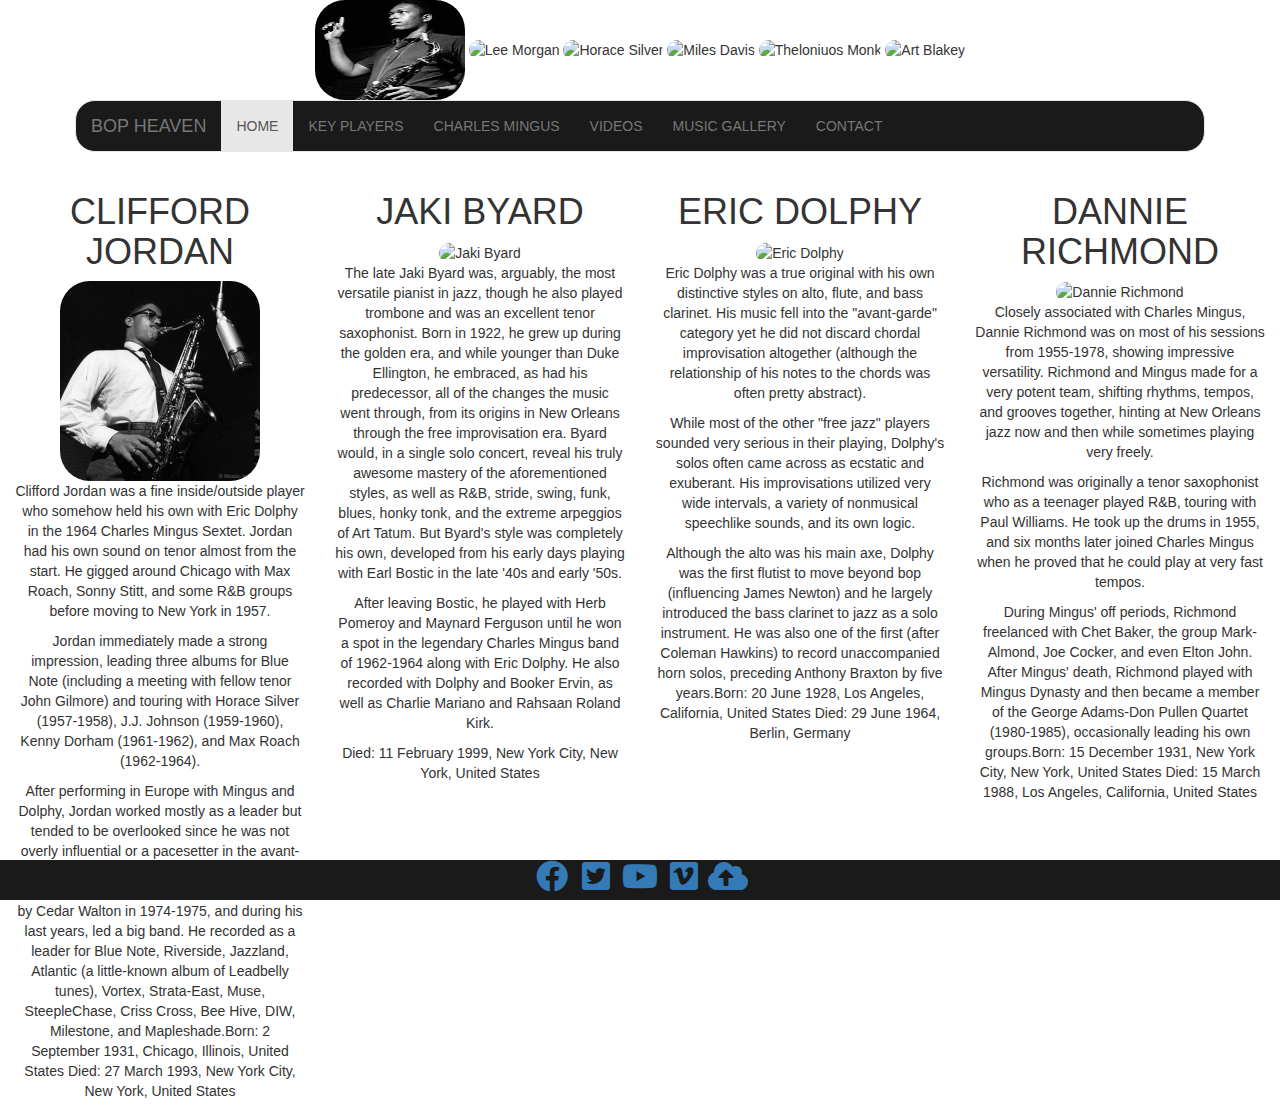
==== commit edcc7f7b: "new photos of coltrane and jordan added" ====
--- a/artists.html
+++ b/artists.html
@@ -24,7 +24,7 @@
         <header class="container-fluid">
             <div class="row">
                 <div class="col-xs-12 text-center">
-                    <img src="http://www.bluenote.com/cdn/mceuploads/artists/john-coltrane.jpg" alt="John Coltrane">
+                    <img src="assets/images/john coltrane.jpeg" alt="John Coltrane">
     				<img src="https://s3.amazonaws.com/allaboutjazz/photos/2010/leemorganmusicmatters800_2017.jpeg" alt="Lee Morgan">
     				<img src="https://mediad.publicbroadcasting.net/p/kios/files/styles/medium/public/201407/silverwebsite14.jpg" alt="Horace Silver">
     				<img src="https://mediad.publicbroadcasting.net/p/wmuk/files/styles/x_large/public/201611/MilesDavis3.jpg" alt="Miles Davis">
@@ -62,14 +62,14 @@
                     <div class="row">
                         <div class="col-xs-12 col-sm-6 col-md-3">
                             <h1>CLIFFORD JORDAN</h1>
-                               <img src="http://www.bluenote.com/cdn/mceuploads/artists/clifford-jordan.jpg"  style="width:200px;height:200px;" alt="Clifford Jordan">
+                               <img src="assets/images/clifford jordan.jpg"  style="width:200px;height:200px;" alt="Clifford Jordan">
                                <p>Clifford Jordan was a fine inside/outside player who somehow held his own with Eric Dolphy in the 1964 Charles Mingus Sextet. Jordan had his own sound on tenor almost from the start. He gigged around Chicago with Max Roach, Sonny Stitt, and some R&B groups before moving to New York in 1957.</p><p> Jordan immediately made a strong impression, leading three albums for Blue Note (including a meeting with fellow tenor John Gilmore) and touring with Horace Silver (1957-1958), J.J. Johnson (1959-1960), Kenny Dorham (1961-1962), and Max Roach (1962-1964). </p><p>After performing in Europe with Mingus and Dolphy, Jordan worked mostly as a leader but tended to be overlooked since he was not overly influential or a pacesetter in the avant-garde. A reliable player, Clifford Jordan toured Europe several times, was in a quartet headed by Cedar Walton in 1974-1975, and during his last years, led a big band. He recorded as a leader for Blue Note, Riverside, Jazzland, Atlantic (a little-known album of Leadbelly tunes), Vortex, Strata-East, Muse, SteepleChase, Criss Cross, Bee Hive, DIW, Milestone, and Mapleshade.Born: 2 September 1931, Chicago, Illinois, United States
                                 Died: 27 March 1993, New York City, New York, United States</p>
                         </div>
                         <div class="col-xs-12 col-sm-6 col-md-3">
                             <h1>JAKI BYARD</h1> 
                                 <img src="https://i.pinimg.com/originals/f2/c5/92/f2c592b0ac812a4351ff2606e644c4b9.jpg" style="width:200px;height:200px;" alt="Jaki Byard">
-                                <p>The late Jaki Byard was, arguably, the most versatile pianist in jazz, though he also played trombone and was an excellent tenor saxophonist. Born in 1922, he grew up during the golden era, and while younger than Duke Ellington, he embraced, as had his predecessor, all of the changes the music went through, from its origins in New Orleans through the free improvisation era. Byard would, in a single solo concert, reveal his truly awesome mastery of the aforementioned styles, as well as R&B, stride, swing, funk, blues, honky tonk, and the extreme arpeggios of Art Tatum. But Byard's style was completely his own, developed from his early days playing with Earl Bostic in the late '40s and early '50s.</p><p> After leaving Bostic, he played with Herb Pomeroy and Maynard Ferguson until he won a spot in the legendary Charles Mingus band of 1962-1964 along with Eric Dolphy. He also recorded with Dolphy and Booker Ervin, as well as Charlie Mariano and Rahsaan Roland Kirk. </p><p>One of his notable achievements was as the pianist in the Mingus band that tore apart concert halls all over Europe in 1964. Between 1961 and 1972, he issued a string of his own dates for Prestige (Hi-Fly, Here's Jaki, and Out Front! among them) and other labels; they embody his finest work, with a rhythm section that included Richard Davis and Alan Dawson, though he never made a bad record.</p><p>
+                                <p>The late Jaki Byard was, arguably, the most versatile pianist in jazz, though he also played trombone and was an excellent tenor saxophonist. Born in 1922, he grew up during the golden era, and while younger than Duke Ellington, he embraced, as had his predecessor, all of the changes the music went through, from its origins in New Orleans through the free improvisation era. Byard would, in a single solo concert, reveal his truly awesome mastery of the aforementioned styles, as well as R&B, stride, swing, funk, blues, honky tonk, and the extreme arpeggios of Art Tatum. But Byard's style was completely his own, developed from his early days playing with Earl Bostic in the late '40s and early '50s.</p><p> After leaving Bostic, he played with Herb Pomeroy and Maynard Ferguson until he won a spot in the legendary Charles Mingus band of 1962-1964 along with Eric Dolphy. He also recorded with Dolphy and Booker Ervin, as well as Charlie Mariano and Rahsaan Roland Kirk. </p><p>
                                    Died: 11 February 1999, New York City, New York, United States</p>
                         </div>
                         <div class="col-xs-12 col-sm-6 col-md-3">
@@ -102,4 +102,4 @@
                 	    </footer>
                     </body>
                 </html>
-                                                                                                                                                                                                                                                                                                                                                                                                                                                                                                                                                                                                                                                                                                                                                                                                                                                                                                                                                                                                                                                                                                                                                                                                                                                                                            +                                                                                                                                                                                                                                                                                                                                                                                                                                                                                                                                                                                                                                                                                                                                                                                                                                                                                                                                                                                                                                                                                                                                                                                                                                                                                            
